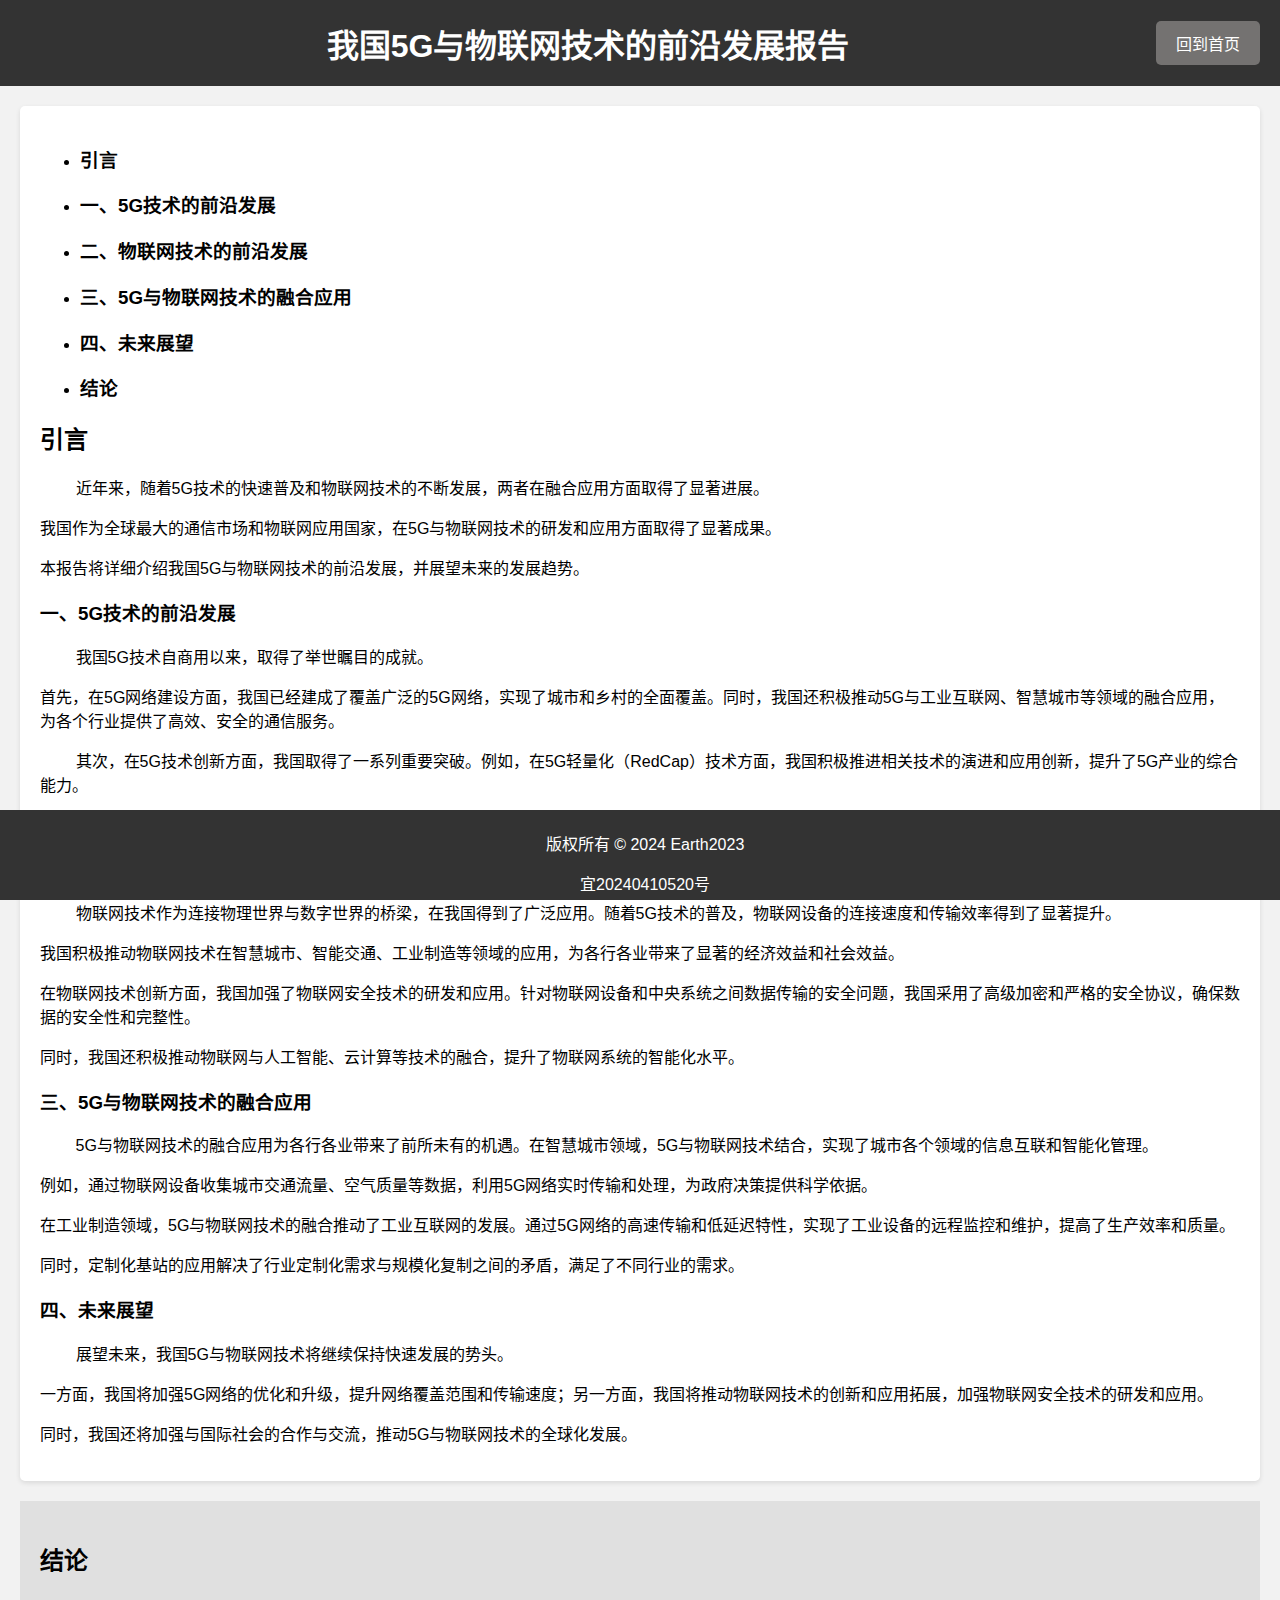
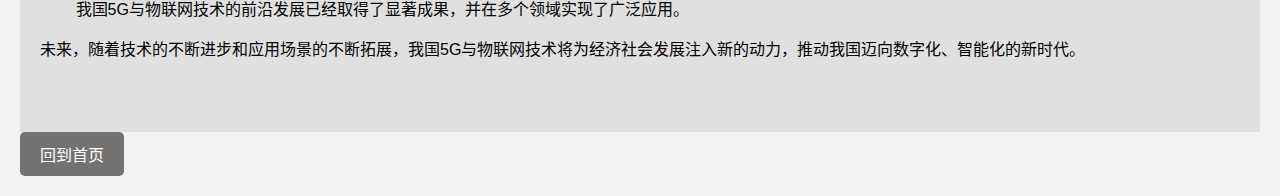
==== 5G.html @ 9ce54103 "Create Web pages" ====
<!DOCTYPE html>
<html lang="zh-CN">

<head>
    <meta charset="UTF-8">
    <meta name="viewport" content="width=device-width, initial-scale=1.0">
    <link href="logo.ico" rel="shortcut icon" type="image/x-icon">
    <title>我国5G与物联网技术的前沿发展报告</title>
    <link rel="stylesheet" href="styles.css">
    <script src="banF12_youjian.js"></script>
</head>

<body>
    <header>
        <a href="5G.html" target="_blank" id="a_1">
            <h1 id="h1_a">我国5G与物联网技术的前沿发展报告</h1>
        </a>
        <button onclick="window.open('index.html')">回到首页</button>
    </header>
    <main>
        <section class="tech-showcase">
            <ul>
                <li>
                    <a href="#Introduction" id="ul_1">
                        <h3>引言</h3>
                    </a>
                </li>
                <li>
                    <a href="#FrontierDevelopment" id="ul_1">
                        <h3>一、5G技术的前沿发展</h3>
                    </a>
                </li>
                <li>
                    <a href="#FrontierDevelopment2" id="ul_1">
                        <h3>二、物联网技术的前沿发展</h3>
                    </a>
                </li>
                <li>
                    <a href="#IntegratedApplications" id="ul_1">
                        <h3>三、5G与物联网技术的融合应用</h3>
                    </a>
                </li>
                <li>
                    <a href="#FutureOutlook" id="ul_1">
                        <h3>四、未来展望</h3>
                    </a>
                </li>
                <li>
                    <a href="#Conclusion" id="ul_1">
                        <h3>结论</h3>
                    </a>
                </li>
            </ul>
            <div class="tech-item">
                <h2 id="Introduction">引言</h2>
                <p>&nbsp;&nbsp;&nbsp;&nbsp;&nbsp;&nbsp;&nbsp;&nbsp;近年来，随着5G技术的快速普及和物联网技术的不断发展，两者在融合应用方面取得了显著进展。
                </p>
                <p>我国作为全球最大的通信市场和物联网应用国家，在5G与物联网技术的研发和应用方面取得了显著成果。</p>
                <p>本报告将详细介绍我国5G与物联网技术的前沿发展，并展望未来的发展趋势。</p>
            </div>
            <div class="tech-item">
                <h3 id="FrontierDevelopment">一、5G技术的前沿发展</h3>
                <p>&nbsp;&nbsp;&nbsp;&nbsp;&nbsp;&nbsp;&nbsp;&nbsp;我国5G技术自商用以来，取得了举世瞩目的成就。</p>
                <p>首先，在5G网络建设方面，我国已经建成了覆盖广泛的5G网络，实现了城市和乡村的全面覆盖。同时，我国还积极推动5G与工业互联网、智慧城市等领域的融合应用，为各个行业提供了高效、安全的通信服务。</p>
                <p>&nbsp;&nbsp;&nbsp;&nbsp;&nbsp;&nbsp;&nbsp;&nbsp;其次，在5G技术创新方面，我国取得了一系列重要突破。例如，在5G轻量化（RedCap）技术方面，我国积极推进相关技术的演进和应用创新，提升了5G产业的综合能力。
                </p>
                <p>此外，我国还加强了5G与人工智能、大数据等技术的融合应用，推动了移动网络智能化演进和行业智能化转型。</p>
            </div>
            <div class="tech-item">
                <h3 id="FrontierDevelopment2">二、物联网技术的前沿发展</h3>
                <p>&nbsp;&nbsp;&nbsp;&nbsp;&nbsp;&nbsp;&nbsp;&nbsp;物联网技术作为连接物理世界与数字世界的桥梁，在我国得到了广泛应用。随着5G技术的普及，物联网设备的连接速度和传输效率得到了显著提升。
                </p>
                <p>我国积极推动物联网技术在智慧城市、智能交通、工业制造等领域的应用，为各行各业带来了显著的经济效益和社会效益。
                </p>
                <p>在物联网技术创新方面，我国加强了物联网安全技术的研发和应用。针对物联网设备和中央系统之间数据传输的安全问题，我国采用了高级加密和严格的安全协议，确保数据的安全性和完整性。</p>
                <p>同时，我国还积极推动物联网与人工智能、云计算等技术的融合，提升了物联网系统的智能化水平。</p>
            </div>
            <div class="tech-item">
                <h3 id="IntegratedApplications">三、5G与物联网技术的融合应用</h3>
                <p>&nbsp;&nbsp;&nbsp;&nbsp;&nbsp;&nbsp;&nbsp;&nbsp;5G与物联网技术的融合应用为各行各业带来了前所未有的机遇。在智慧城市领域，5G与物联网技术结合，实现了城市各个领域的信息互联和智能化管理。
                </p>
                <p>例如，通过物联网设备收集城市交通流量、空气质量等数据，利用5G网络实时传输和处理，为政府决策提供科学依据。
                </p>
                <p>在工业制造领域，5G与物联网技术的融合推动了工业互联网的发展。通过5G网络的高速传输和低延迟特性，实现了工业设备的远程监控和维护，提高了生产效率和质量。</p>
                <p>同时，定制化基站的应用解决了行业定制化需求与规模化复制之间的矛盾，满足了不同行业的需求。</p>
            </div>
            <div class="tech-item">
                <h3 id="FutureOutlook">四、未来展望</h3>
                <p>&nbsp;&nbsp;&nbsp;&nbsp;&nbsp;&nbsp;&nbsp;&nbsp;展望未来，我国5G与物联网技术将继续保持快速发展的势头。
                </p>
                <p>一方面，我国将加强5G网络的优化和升级，提升网络覆盖范围和传输速度；另一方面，我国将推动物联网技术的创新和应用拓展，加强物联网安全技术的研发和应用。
                </p>
                <p>同时，我国还将加强与国际社会的合作与交流，推动5G与物联网技术的全球化发展。</p>
            </div>
        </section>
        <section class="national-strength">
            <h2 id="Conclusion">结论</h2>
            <p>&nbsp;&nbsp;&nbsp;&nbsp;&nbsp;&nbsp;&nbsp;&nbsp;我国5G与物联网技术的前沿发展已经取得了显著成果，并在多个领域实现了广泛应用。</p>
            <p>未来，随着技术的不断进步和应用场景的不断拓展，我国5G与物联网技术将为经济社会发展注入新的动力，推动我国迈向数字化、智能化的新时代。</p>
            <br><br>
        </section>
        <button onclick="window.open('index.html')">回到首页</button>
    </main>
    <footer>
        <a href="https://www.earth2023.top" target="_blank">
            <p id="y">版权所有 &copy; 2024 Earth2023</p>
        </a>
        <a id="y" href="404.html" target="_blank">宜20240410520号</a>
    </footer>
</body>

</html>
---- styles.css ----
body {
    font-family: Arial, sans-serif;
    margin: 0;
    padding: 0;
    background-color: #f2f2f2;
}

header {
    background-color: #333;
    color: #fff;
    padding: 20px;
    display: flex;
    align-items: center;
    justify-content: space-between;
}

h1 {
    margin: 0;
    flex-grow: 1;
}

main {
    padding: 20px;
}

.tech-showcase {
    background-color: #fff;
    border-radius: 5px;
    box-shadow: 0 2px 5px rgba(0, 0, 0, 0.1);
    margin-bottom: 20px;
    padding: 20px;
}

.tech-item {
    margin-bottom: 10px;
}

.national-strength {
    background-color: #e0e0e0;
    padding: 20px;
}

footer {
    background-color: #333;
    color: #fff;
    text-align: center;
    padding: 5px;
    position: fixed;
    bottom: 0;
    width: 100%;
}

a {
    text-decoration: none;
    flex-grow: 1;
}

#a_1 {
    text-align: center;
    display: block;
}

#y {
    color: white;
}

#z {
    color: black;
}

#h1_a {
    color: white;
}

#ul_1 {
    color: black;
}

button {
    background-color: #747271;
    color: white;
    padding: 10px 20px;
    font-size: 1em;
    border: none;
    border-radius: 5px;
    cursor: pointer;
    transition: background-color 0.3s;
    margin-left: auto;
}

button:hover {
    background-color: #2bd634;
}
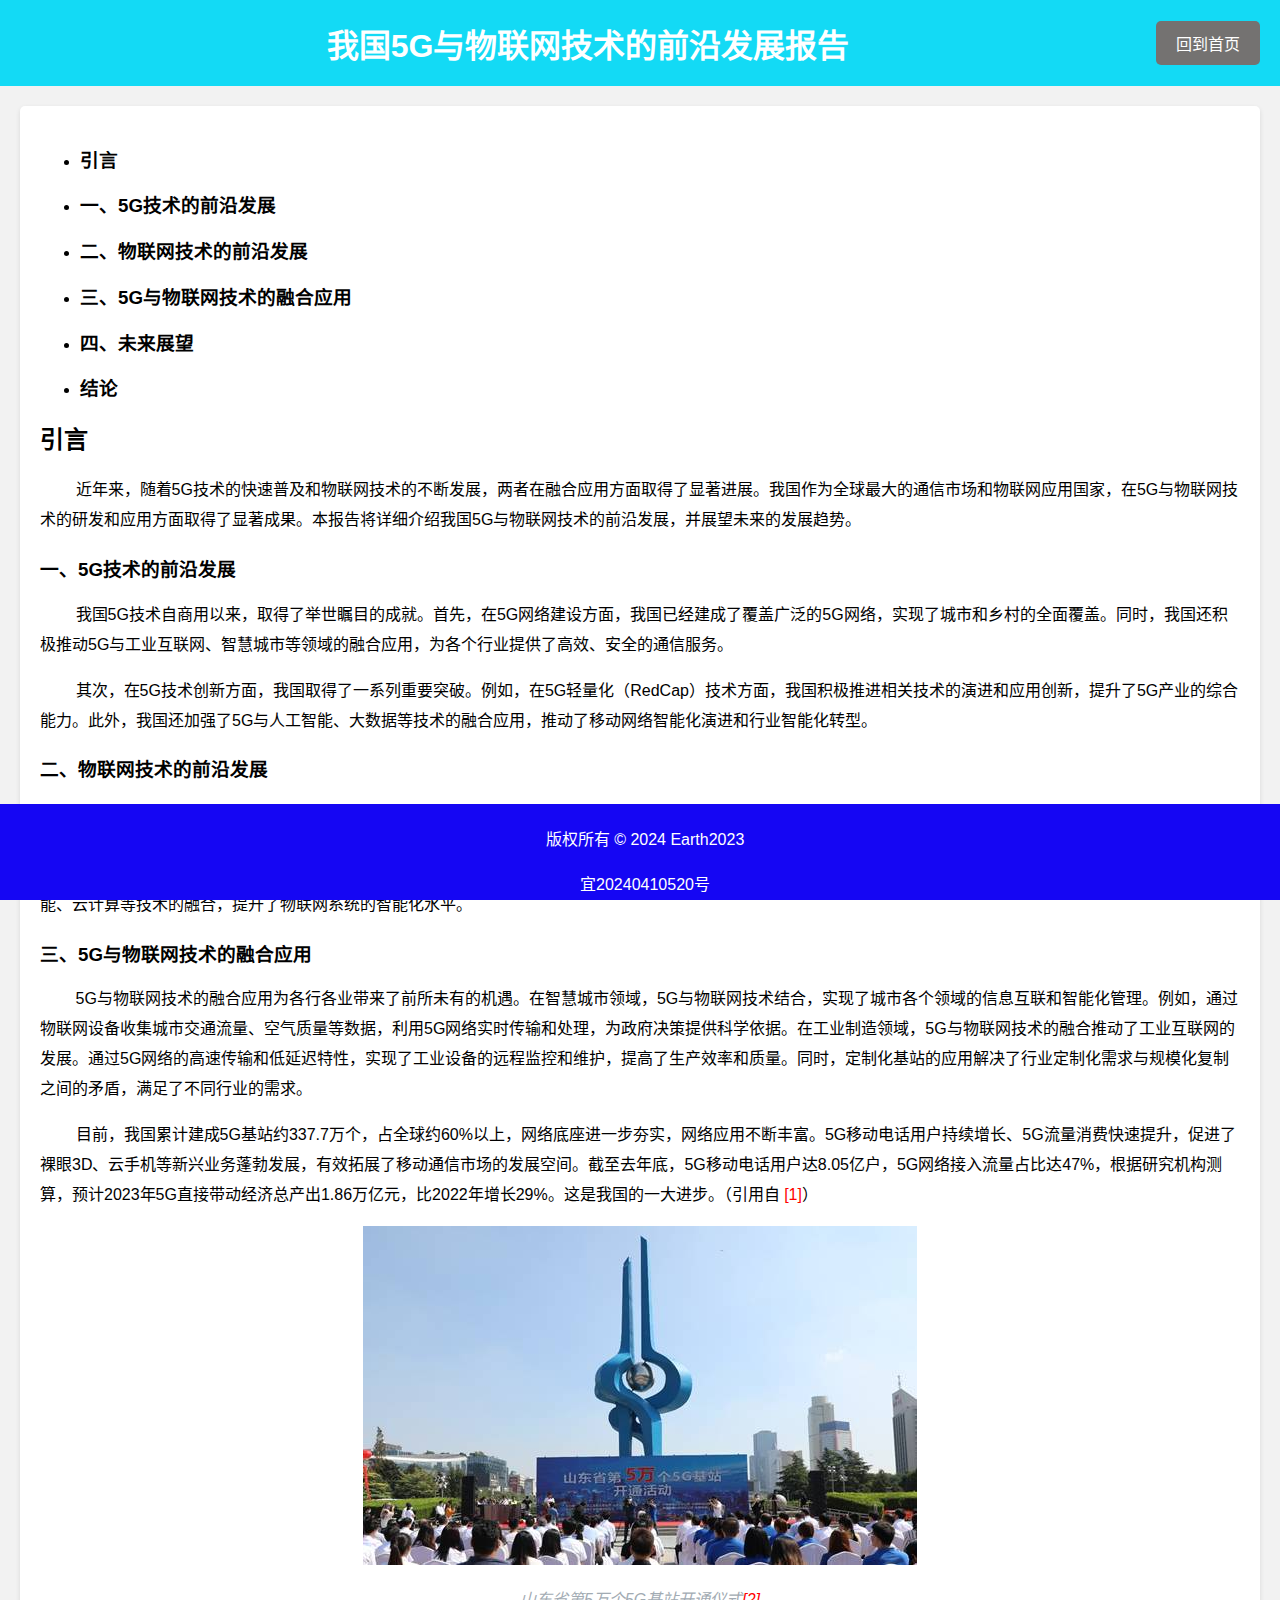
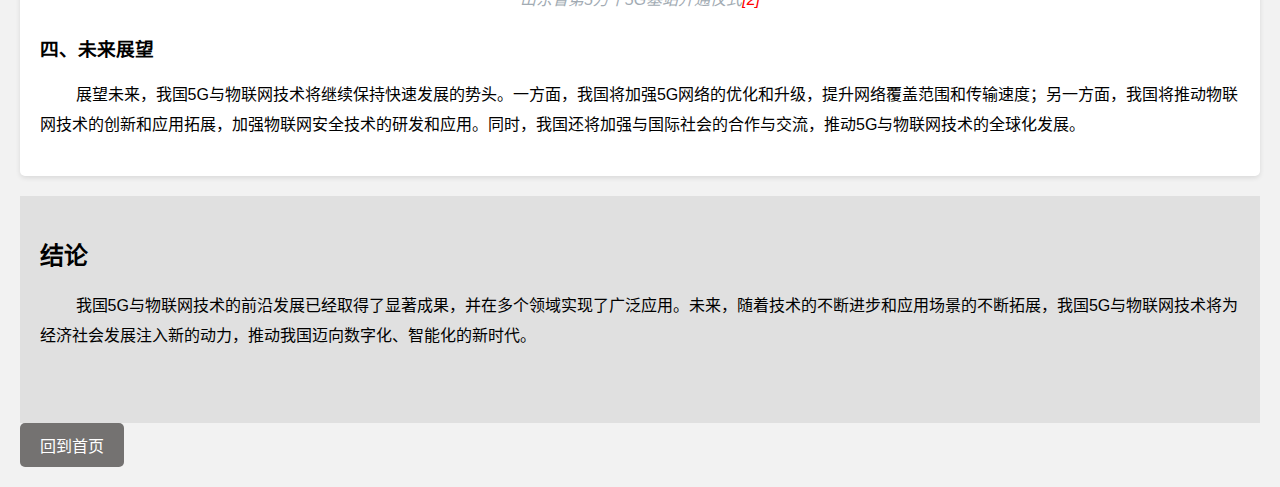
==== commit 281b7cdd: "Update 5G.html, Upload 1 Picture" ====
--- a/5G.html
+++ b/5G.html
@@ -53,50 +53,38 @@
             </ul>
             <div class="tech-item">
                 <h2 id="Introduction">引言</h2>
-                <p>&nbsp;&nbsp;&nbsp;&nbsp;&nbsp;&nbsp;&nbsp;&nbsp;近年来，随着5G技术的快速普及和物联网技术的不断发展，两者在融合应用方面取得了显著进展。
-                </p>
-                <p>我国作为全球最大的通信市场和物联网应用国家，在5G与物联网技术的研发和应用方面取得了显著成果。</p>
-                <p>本报告将详细介绍我国5G与物联网技术的前沿发展，并展望未来的发展趋势。</p>
+                <p>&nbsp;&nbsp;&nbsp;&nbsp;&nbsp;&nbsp;&nbsp;&nbsp;近年来，随着5G技术的快速普及和物联网技术的不断发展，两者在融合应用方面取得了显著进展。我国作为全球最大的通信市场和物联网应用国家，在5G与物联网技术的研发和应用方面取得了显著成果。本报告将详细介绍我国5G与物联网技术的前沿发展，并展望未来的发展趋势。</p>
             </div>
             <div class="tech-item">
                 <h3 id="FrontierDevelopment">一、5G技术的前沿发展</h3>
-                <p>&nbsp;&nbsp;&nbsp;&nbsp;&nbsp;&nbsp;&nbsp;&nbsp;我国5G技术自商用以来，取得了举世瞩目的成就。</p>
-                <p>首先，在5G网络建设方面，我国已经建成了覆盖广泛的5G网络，实现了城市和乡村的全面覆盖。同时，我国还积极推动5G与工业互联网、智慧城市等领域的融合应用，为各个行业提供了高效、安全的通信服务。</p>
-                <p>&nbsp;&nbsp;&nbsp;&nbsp;&nbsp;&nbsp;&nbsp;&nbsp;其次，在5G技术创新方面，我国取得了一系列重要突破。例如，在5G轻量化（RedCap）技术方面，我国积极推进相关技术的演进和应用创新，提升了5G产业的综合能力。
-                </p>
-                <p>此外，我国还加强了5G与人工智能、大数据等技术的融合应用，推动了移动网络智能化演进和行业智能化转型。</p>
+                <p>&nbsp;&nbsp;&nbsp;&nbsp;&nbsp;&nbsp;&nbsp;&nbsp;我国5G技术自商用以来，取得了举世瞩目的成就。首先，在5G网络建设方面，我国已经建成了覆盖广泛的5G网络，实现了城市和乡村的全面覆盖。同时，我国还积极推动5G与工业互联网、智慧城市等领域的融合应用，为各个行业提供了高效、安全的通信服务。</p>
+                <p>&nbsp;&nbsp;&nbsp;&nbsp;&nbsp;&nbsp;&nbsp;&nbsp;其次，在5G技术创新方面，我国取得了一系列重要突破。例如，在5G轻量化（RedCap）技术方面，我国积极推进相关技术的演进和应用创新，提升了5G产业的综合能力。此外，我国还加强了5G与人工智能、大数据等技术的融合应用，推动了移动网络智能化演进和行业智能化转型。</p>
             </div>
             <div class="tech-item">
                 <h3 id="FrontierDevelopment2">二、物联网技术的前沿发展</h3>
-                <p>&nbsp;&nbsp;&nbsp;&nbsp;&nbsp;&nbsp;&nbsp;&nbsp;物联网技术作为连接物理世界与数字世界的桥梁，在我国得到了广泛应用。随着5G技术的普及，物联网设备的连接速度和传输效率得到了显著提升。
-                </p>
-                <p>我国积极推动物联网技术在智慧城市、智能交通、工业制造等领域的应用，为各行各业带来了显著的经济效益和社会效益。
-                </p>
-                <p>在物联网技术创新方面，我国加强了物联网安全技术的研发和应用。针对物联网设备和中央系统之间数据传输的安全问题，我国采用了高级加密和严格的安全协议，确保数据的安全性和完整性。</p>
-                <p>同时，我国还积极推动物联网与人工智能、云计算等技术的融合，提升了物联网系统的智能化水平。</p>
+                <p>&nbsp;&nbsp;&nbsp;&nbsp;&nbsp;&nbsp;&nbsp;&nbsp;物联网技术作为连接物理世界与数字世界的桥梁，在我国得到了广泛应用。随着5G技术的普及，物联网设备的连接速度和传输效率得到了显著提升。我国积极推动物联网技术在智慧城市、智能交通、工业制造等领域的应用，为各行各业带来了显著的经济效益和社会效益。在物联网技术创新方面，我国加强了物联网安全技术的研发和应用。针对物联网设备和中央系统之间数据传输的安全问题，我国采用了高级加密和严格的安全协议，确保数据的安全性和完整性。同时，我国还积极推动物联网与人工智能、云计算等技术的融合，提升了物联网系统的智能化水平。</p>
             </div>
             <div class="tech-item">
                 <h3 id="IntegratedApplications">三、5G与物联网技术的融合应用</h3>
-                <p>&nbsp;&nbsp;&nbsp;&nbsp;&nbsp;&nbsp;&nbsp;&nbsp;5G与物联网技术的融合应用为各行各业带来了前所未有的机遇。在智慧城市领域，5G与物联网技术结合，实现了城市各个领域的信息互联和智能化管理。
-                </p>
-                <p>例如，通过物联网设备收集城市交通流量、空气质量等数据，利用5G网络实时传输和处理，为政府决策提供科学依据。
-                </p>
-                <p>在工业制造领域，5G与物联网技术的融合推动了工业互联网的发展。通过5G网络的高速传输和低延迟特性，实现了工业设备的远程监控和维护，提高了生产效率和质量。</p>
-                <p>同时，定制化基站的应用解决了行业定制化需求与规模化复制之间的矛盾，满足了不同行业的需求。</p>
+                <p>&nbsp;&nbsp;&nbsp;&nbsp;&nbsp;&nbsp;&nbsp;&nbsp;5G与物联网技术的融合应用为各行各业带来了前所未有的机遇。在智慧城市领域，5G与物联网技术结合，实现了城市各个领域的信息互联和智能化管理。例如，通过物联网设备收集城市交通流量、空气质量等数据，利用5G网络实时传输和处理，为政府决策提供科学依据。在工业制造领域，5G与物联网技术的融合推动了工业互联网的发展。通过5G网络的高速传输和低延迟特性，实现了工业设备的远程监控和维护，提高了生产效率和质量。同时，定制化基站的应用解决了行业定制化需求与规模化复制之间的矛盾，满足了不同行业的需求。</p>
+                <p>&nbsp;&nbsp;&nbsp;&nbsp;&nbsp;&nbsp;&nbsp;&nbsp;目前，我国累计建成5G基站约337.7万个，占全球约60%以上，网络底座进一步夯实，网络应用不断丰富。5G移动电话用户持续增长、5G流量消费快速提升，促进了裸眼3D、云手机等新兴业务蓬勃发展，有效拓展了移动通信市场的发展空间。截至去年底，5G移动电话用户达8.05亿户，5G网络接入流量占比达47%，根据研究机构测算，预计2023年5G直接带动经济总产出1.86万亿元，比2022年增长29%。这是我国的一大进步。（引用自
+                    <a id="yinyong_url" href="http://www.scio.gov.cn/live/2024/33205/fbyd/202401/t20240122_829438.html" target="_blank">[1]</a>）</p>
+                <div style="text-align: center;"><img src="image/jizhanPicture.jpg" height="339" width="554">
+                    <i>
+                            <p style="color: rgb(162, 171, 179);text-align: center;">山东省第5万个5G基站开通仪式<a
+                                    id="yinyong_url" href="https://www.jnnews.tv/p/777968.html"
+                                    target="_blank">[2]</a></p>
+                        </i>
+                </div>
             </div>
             <div class="tech-item">
                 <h3 id="FutureOutlook">四、未来展望</h3>
-                <p>&nbsp;&nbsp;&nbsp;&nbsp;&nbsp;&nbsp;&nbsp;&nbsp;展望未来，我国5G与物联网技术将继续保持快速发展的势头。
-                </p>
-                <p>一方面，我国将加强5G网络的优化和升级，提升网络覆盖范围和传输速度；另一方面，我国将推动物联网技术的创新和应用拓展，加强物联网安全技术的研发和应用。
-                </p>
-                <p>同时，我国还将加强与国际社会的合作与交流，推动5G与物联网技术的全球化发展。</p>
+                <p>&nbsp;&nbsp;&nbsp;&nbsp;&nbsp;&nbsp;&nbsp;&nbsp;展望未来，我国5G与物联网技术将继续保持快速发展的势头。一方面，我国将加强5G网络的优化和升级，提升网络覆盖范围和传输速度；另一方面，我国将推动物联网技术的创新和应用拓展，加强物联网安全技术的研发和应用。同时，我国还将加强与国际社会的合作与交流，推动5G与物联网技术的全球化发展。</p>
             </div>
         </section>
         <section class="national-strength">
             <h2 id="Conclusion">结论</h2>
-            <p>&nbsp;&nbsp;&nbsp;&nbsp;&nbsp;&nbsp;&nbsp;&nbsp;我国5G与物联网技术的前沿发展已经取得了显著成果，并在多个领域实现了广泛应用。</p>
-            <p>未来，随着技术的不断进步和应用场景的不断拓展，我国5G与物联网技术将为经济社会发展注入新的动力，推动我国迈向数字化、智能化的新时代。</p>
+            <p>&nbsp;&nbsp;&nbsp;&nbsp;&nbsp;&nbsp;&nbsp;&nbsp;我国5G与物联网技术的前沿发展已经取得了显著成果，并在多个领域实现了广泛应用。未来，随着技术的不断进步和应用场景的不断拓展，我国5G与物联网技术将为经济社会发展注入新的动力，推动我国迈向数字化、智能化的新时代。</p>
             <br><br>
         </section>
         <button onclick="window.open('index.html')">回到首页</button>
--- a/styles.css
+++ b/styles.css
@@ -6,7 +6,7 @@
 }
 
 header {
-    background-color: #333;
+    background-color: rgb(19, 218, 245);
     color: #fff;
     padding: 20px;
     display: flex;
@@ -41,7 +41,7 @@
 }
 
 footer {
-    background-color: #333;
+    background-color: rgb(21, 6, 243);
     color: #fff;
     text-align: center;
     padding: 5px;
@@ -90,4 +90,16 @@
 
 button:hover {
     background-color: #2bd634;
+}
+
+p {
+    line-height: 30px;
+}
+
+#yinyong_url {
+    color: red;
+}
+
+img {
+    text-align: center;
 }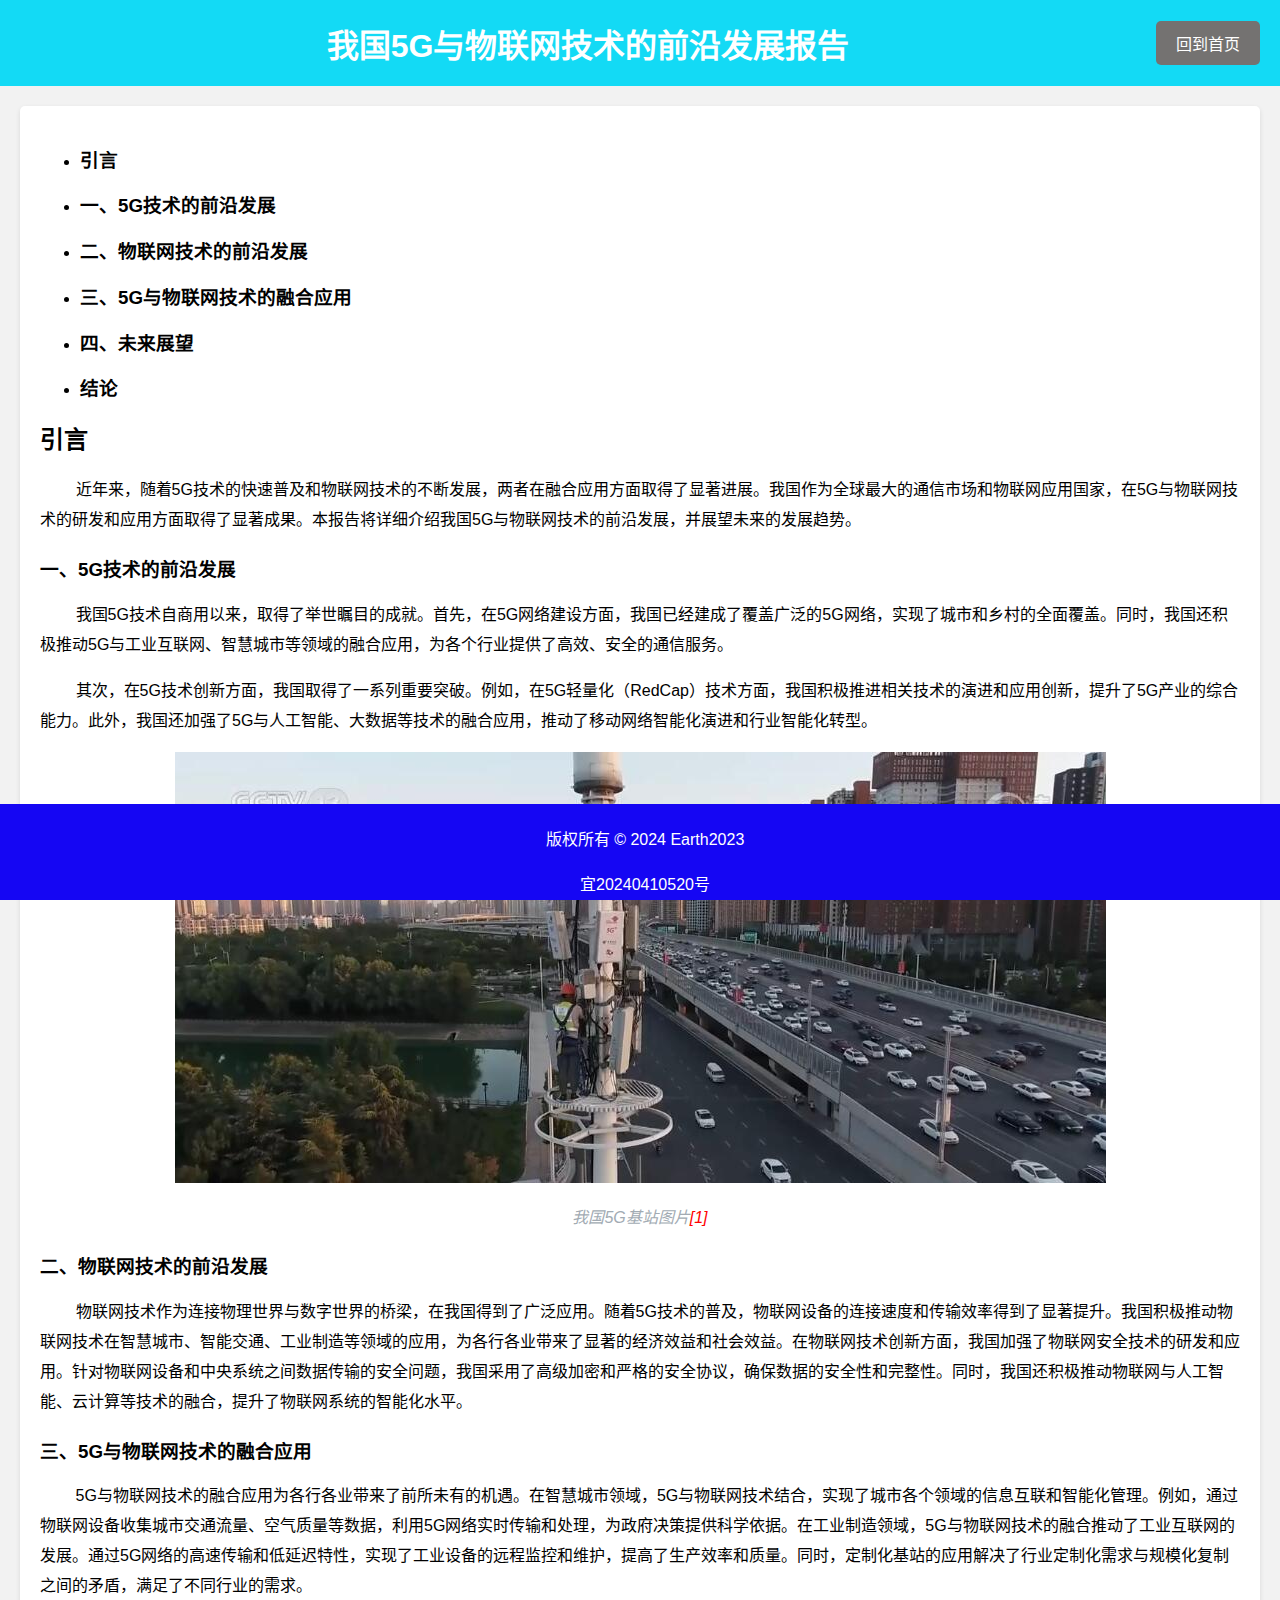
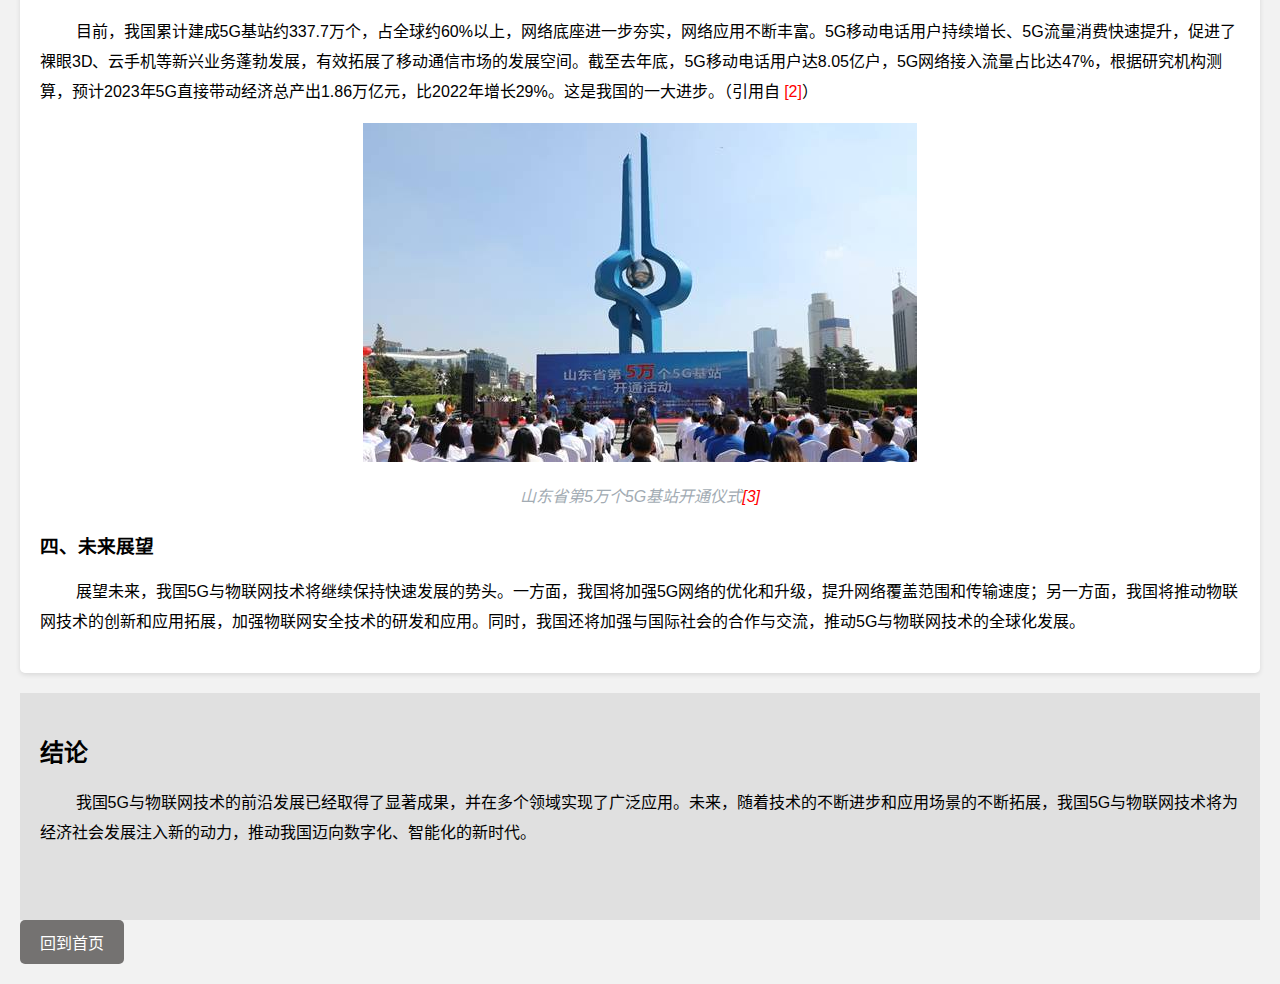
==== commit 82a405d6: "Update Everyone HTML, Upload Everyone Picture" ====
--- a/5G.html
+++ b/5G.html
@@ -59,6 +59,13 @@
                 <h3 id="FrontierDevelopment">一、5G技术的前沿发展</h3>
                 <p>&nbsp;&nbsp;&nbsp;&nbsp;&nbsp;&nbsp;&nbsp;&nbsp;我国5G技术自商用以来，取得了举世瞩目的成就。首先，在5G网络建设方面，我国已经建成了覆盖广泛的5G网络，实现了城市和乡村的全面覆盖。同时，我国还积极推动5G与工业互联网、智慧城市等领域的融合应用，为各个行业提供了高效、安全的通信服务。</p>
                 <p>&nbsp;&nbsp;&nbsp;&nbsp;&nbsp;&nbsp;&nbsp;&nbsp;其次，在5G技术创新方面，我国取得了一系列重要突破。例如，在5G轻量化（RedCap）技术方面，我国积极推进相关技术的演进和应用创新，提升了5G产业的综合能力。此外，我国还加强了5G与人工智能、大数据等技术的融合应用，推动了移动网络智能化演进和行业智能化转型。</p>
+                <div style="text-align: center;"><img src="image/5Gjizhanyaoyaolingxian.jpg" height="431" width="931">
+                    <i>
+                            <p style="color: rgb(162, 171, 179);text-align: center;">我国5G基站图片<a
+                                    id="yinyong_url" href="https://news.cctv.com/2022/11/01/ARTIlEV6w8zzFWpj5nn5SxT8221101.shtml"
+                                    target="_blank">[1]</a></p>
+                        </i>
+                </div>
             </div>
             <div class="tech-item">
                 <h3 id="FrontierDevelopment2">二、物联网技术的前沿发展</h3>
@@ -68,12 +75,12 @@
                 <h3 id="IntegratedApplications">三、5G与物联网技术的融合应用</h3>
                 <p>&nbsp;&nbsp;&nbsp;&nbsp;&nbsp;&nbsp;&nbsp;&nbsp;5G与物联网技术的融合应用为各行各业带来了前所未有的机遇。在智慧城市领域，5G与物联网技术结合，实现了城市各个领域的信息互联和智能化管理。例如，通过物联网设备收集城市交通流量、空气质量等数据，利用5G网络实时传输和处理，为政府决策提供科学依据。在工业制造领域，5G与物联网技术的融合推动了工业互联网的发展。通过5G网络的高速传输和低延迟特性，实现了工业设备的远程监控和维护，提高了生产效率和质量。同时，定制化基站的应用解决了行业定制化需求与规模化复制之间的矛盾，满足了不同行业的需求。</p>
                 <p>&nbsp;&nbsp;&nbsp;&nbsp;&nbsp;&nbsp;&nbsp;&nbsp;目前，我国累计建成5G基站约337.7万个，占全球约60%以上，网络底座进一步夯实，网络应用不断丰富。5G移动电话用户持续增长、5G流量消费快速提升，促进了裸眼3D、云手机等新兴业务蓬勃发展，有效拓展了移动通信市场的发展空间。截至去年底，5G移动电话用户达8.05亿户，5G网络接入流量占比达47%，根据研究机构测算，预计2023年5G直接带动经济总产出1.86万亿元，比2022年增长29%。这是我国的一大进步。（引用自
-                    <a id="yinyong_url" href="http://www.scio.gov.cn/live/2024/33205/fbyd/202401/t20240122_829438.html" target="_blank">[1]</a>）</p>
+                    <a id="yinyong_url" href="http://www.scio.gov.cn/live/2024/33205/fbyd/202401/t20240122_829438.html" target="_blank">[2]</a>）</p>
                 <div style="text-align: center;"><img src="image/jizhanPicture.jpg" height="339" width="554">
                     <i>
                             <p style="color: rgb(162, 171, 179);text-align: center;">山东省第5万个5G基站开通仪式<a
                                     id="yinyong_url" href="https://www.jnnews.tv/p/777968.html"
-                                    target="_blank">[2]</a></p>
+                                    target="_blank">[3]</a></p>
                         </i>
                 </div>
             </div>
